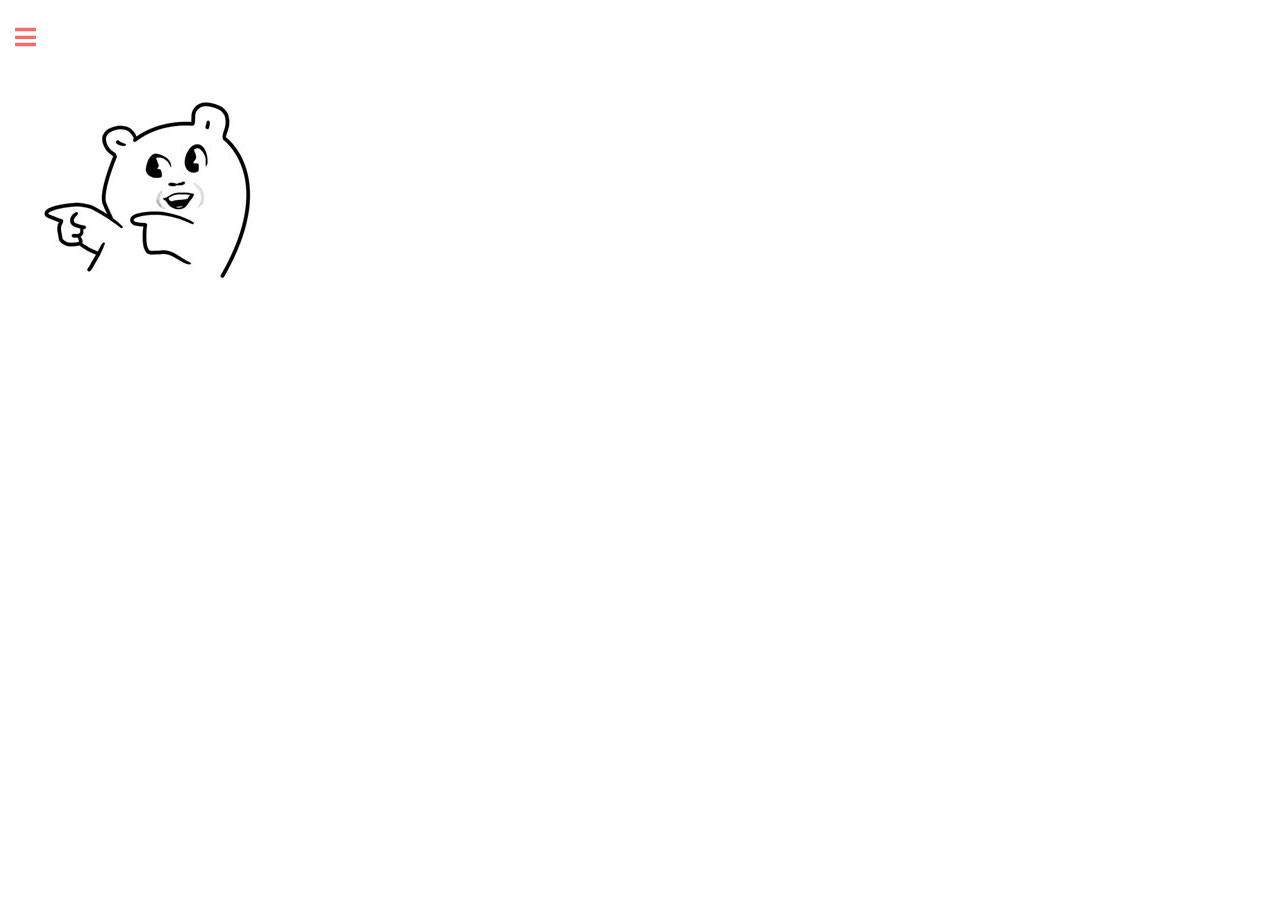
==== publications.html @ c28f03a5 "homepage and publications" ====
<!DOCTYPE HTML>
<!--
	Editorial by HTML5 UP
	html5up.net | @ajlkn
	Free for personal and commercial use under the CCA 3.0 license (html5up.net/license)
-->
<html>
	<head>
		<title>Articles</title>
		<meta charset="utf-8" />
		<meta name="viewport" content="width=device-width, initial-scale=1, user-scalable=no" />
		<link rel="stylesheet" href="./assets/assets_pb/css/main.css" />
	</head>
	<body class="is-preload">

		<!-- Wrapper -->
			<div id="wrapper">
				<!-- Sidebar -->
					<div id="sidebar">
						<div class="inner">
							<!-- Search -->
								<section id="search" class="alt">
									<form method="post" action="#">
										<input type="text" name="query" id="query" placeholder="Search" />
									</form>
								</section>

							<!-- Menu -->
								<nav id="menu">
									<header class="major">
										<h2>Articles</h2>
									</header>
									<ul>
										<li><a href="generic.html">2023 Application of LSTM</a></li>
										<li><a href="./document/review2.pdf">2022 Review on hybrid models</a></li>
										<li>
											<span class="opener">Co-author</span>
											<ul>
												<li><a href="./document/article1.pdf">2023 Identification</a></li>
												<li><a href="./document/review1.pdf">2021 Review on pollutants</a></li>
											</ul>
											<span class="opener">Amateur ideas</span>
											<ul>
												<li><a href="./document/PRNN.pdf">Reconstruct mechansim</a></li>
												<li><a href="#">Comparison with Do-why</a></li>
											</ul>
											<span class="opener">Mathematical modelling</span>
											<ul>
												<li><a href="#">2023 Huawei</a></li>
												<li><a href="./document/00048.pdf">2023 IMMC</a></li>
											</ul>
									</ul>
								</nav>

							<!-- Section -->
								<section>
									<header class="major">
										<h2>Get in touch</h2>
									</header>
									<p>Any cooperation </p>
									<ul class="contact">
										<li class="icon solid fa-envelope"><a href="#">ychu2020_st@rcees.ac.cn</a></li>
										<li class="icon solid fa-phone">+(86)18810968727</li>
										<li class="icon solid fa-home">Beijing, China</li>
									</ul>
								</section>

							<!-- Footer -->
								<footer id="footer">
									<p class="copyright">&copy; All rights reserved. Thanks to <a href="https://html5up.net">HTML5 UP</a>.</p>
								</footer>

						</div>
					</div>

			</div>
			<img src="./images/pointto.jpeg" alt="" />
            
		<!-- Scripts -->
			<script src="./assets/assets_pb/js/jquery.min.js"></script>
			<script src="./assets/assets_pb/js/browser.min.js"></script>
			<script src="./assets/assets_pb/js/breakpoints.min.js"></script>
			<script src="./assets/assets_pb/js/util.js"></script>
			<script src="./assets/assets_pb/js/main.js"></script>

	</body>
</html>
---- assets/assets_pb/css/main.css ----
@import url(fontawesome-all.min.css);
@import url("https://fonts.googleapis.com/css?family=Open+Sans:400,600,400italic,600italic|Roboto+Slab:400,700");
/*
	Editorial by HTML5 UP
	html5up.net | @ajlkn
	Free for personal and commercial use under the CCA 3.0 license (html5up.net/license)
*/
html, body, div, span, applet, object,
iframe, h1, h2, h3, h4, h5, h6, p, blockquote,
pre, a, abbr, acronym, address, big, cite,
code, del, dfn, em, img, ins, kbd, q, s, samp,
small, strike, strong, sub, sup, tt, var, b,
u, i, center, dl, dt, dd, ol, ul, li, fieldset,
form, label, legend, table, caption, tbody,
tfoot, thead, tr, th, td, article, aside,
canvas, details, embed, figure, figcaption,
footer, header, hgroup, menu, nav, output, ruby,
section, summary, time, mark, audio, video {
  margin: 0;
  padding: 0;
  border: 0;
  font-size: 100%;
  font: inherit;
  vertical-align: baseline; }

article, aside, details, figcaption, figure,
footer, header, hgroup, menu, nav, section {
  display: block; }

body {
  line-height: 1; }

ol, ul {
  list-style: none; }

blockquote, q {
  quotes: none; }
  blockquote:before, blockquote:after, q:before, q:after {
    content: '';
    content: none; }

table {
  border-collapse: collapse;
  border-spacing: 0; }

body {
  -webkit-text-size-adjust: none; }

mark {
  background-color: transparent;
  color: inherit; }

input::-moz-focus-inner {
  border: 0;
  padding: 0; }

input, select, textarea {
  -moz-appearance: none;
  -webkit-appearance: none;
  -ms-appearance: none;
  appearance: none; }

img{
  z-index: 0;
  position: absolute;
  left: 0px;
  top: 0%;

}

/* Basic */
@-ms-viewport {
  width: device-width; }

body {
  -ms-overflow-style: scrollbar; }

@media screen and (max-width: 480px) {
  html, body {
    min-width: 320px; } }

html {
  box-sizing: border-box; }

*, *:before, *:after {
  box-sizing: inherit; }

body {
  background: #ffffff; }
  body.is-preload *, body.is-preload *:before, body.is-preload *:after, body.is-resizing *, body.is-resizing *:before, body.is-resizing *:after {
    -moz-animation: none !important;
    -webkit-animation: none !important;
    -ms-animation: none !important;
    animation: none !important;
    -moz-transition: none !important;
    -webkit-transition: none !important;
    -ms-transition: none !important;
    transition: none !important; }

/* Type */
body, input, select, textarea {
  color: #7f888f;
  font-family: "Open Sans", sans-serif;
  font-size: 13pt;
  font-weight: 400;
  line-height: 1.65; }
  @media screen and (max-width: 1680px) {
    body, input, select, textarea {
      font-size: 11pt; } }
  @media screen and (max-width: 1280px) {
    body, input, select, textarea {
      font-size: 10pt; } }
  @media screen and (max-width: 360px) {
    body, input, select, textarea {
      font-size: 9pt; } }

a {
  -moz-transition: color 0.2s ease-in-out, border-bottom-color 0.2s ease-in-out;
  -webkit-transition: color 0.2s ease-in-out, border-bottom-color 0.2s ease-in-out;
  -ms-transition: color 0.2s ease-in-out, border-bottom-color 0.2s ease-in-out;
  transition: color 0.2s ease-in-out, border-bottom-color 0.2s ease-in-out;
  border-bottom: dotted 1px;
  color: black;
  text-decoration: none; }
  a:hover {
    border-bottom-color: black;
    color: #f56a6a !important; }
    a:hover strong {
      color: inherit; }

strong, b {
  color: #3d4449;
  font-weight: 600; }

em, i {
  font-style: italic; }

p {
  margin: 0 0 2em 0; }

h1, h2, h3, h4, h5, h6 {
  color: #3d4449;
  font-family: "Roboto Slab", serif;
  font-weight: 700;
  line-height: 1.5;
  margin: 0 0 1em 0; }
  h1 a, h2 a, h3 a, h4 a, h5 a, h6 a {
    color: inherit;
    text-decoration: none;
    border-bottom: 0; }

h1 {
  font-size: 4em;
  margin: 0 0 0.5em 0;
  line-height: 1.3; }

h2 {
  font-size: 1.75em; }

h3 {
  font-size: 1.25em; }

h4 {
  font-size: 1.1em; }

h5 {
  font-size: 0.9em; }

h6 {
  font-size: 0.7em; }

@media screen and (max-width: 1680px) {
  h1 {
    font-size: 3.5em; } }

@media screen and (max-width: 980px) {
  h1 {
    font-size: 3.25em; } }

@media screen and (max-width: 736px) {
  h1 {
    font-size: 2em;
    line-height: 1.4; }
  h2 {
    font-size: 1.5em; } }

sub {
  font-size: 0.8em;
  position: relative;
  top: 0.5em; }

sup {
  font-size: 0.8em;
  position: relative;
  top: -0.5em; }

blockquote {
  border-left: solid 3px rgba(210, 215, 217, 0.75);
  font-style: italic;
  margin: 0 0 2em 0;
  padding: 0.5em 0 0.5em 2em; }

code {
  background: rgba(230, 235, 237, 0.25);
  border-radius: 0.375em;
  border: solid 1px rgba(210, 215, 217, 0.75);
  font-family: "Courier New", monospace;
  font-size: 0.9em;
  margin: 0 0.25em;
  padding: 0.25em 0.65em; }

pre {
  -webkit-overflow-scrolling: touch;
  font-family: "Courier New", monospace;
  font-size: 0.9em;
  margin: 0 0 2em 0; }
  pre code {
    display: block;
    line-height: 1.75;
    padding: 1em 1.5em;
    overflow-x: auto; }

hr {
  border: 0;
  border-bottom: solid 1px rgba(210, 215, 217, 0.75);
  margin: 2em 0; }
  hr.major {
    margin: 3em 0; }

.align-left {
  text-align: left; }

.align-center {
  text-align: center; }

.align-right {
  text-align: right; }

/* Section/Article */
section.special, article.special {
  text-align: center; }

header p {
  font-family: "Roboto Slab", serif;
  font-size: 1em;
  font-weight: 400;
  letter-spacing: 0.075em;
  margin-top: -0.5em;
  text-transform: uppercase; }

header.major > :last-child {
  border-bottom: solid 3px #f56a6a;
  display: inline-block;
  margin: 0 0 2em 0;
  padding: 0 0.75em 0.5em 0; }

header.main > :last-child {
  margin: 0 0 1em 0; }

/* Form */
form {
  margin: 0 0 2em 0; }

label {
  color: #3d4449;
  display: block;
  font-size: 0.9em;
  font-weight: 600;
  margin: 0 0 1em 0; }

input[type="text"],
input[type="password"],
input[type="email"],
input[type="tel"],
input[type="search"],
input[type="url"],
select,
textarea {
  -moz-appearance: none;
  -webkit-appearance: none;
  -ms-appearance: none;
  appearance: none;
  background: #ffffff;
  border-radius: 0.375em;
  border: none;
  border: solid 1px rgba(210, 215, 217, 0.75);
  color: inherit;
  display: block;
  outline: 0;
  padding: 0 1em;
  text-decoration: none;
  width: 100%; }
  input[type="text"]:invalid,
  input[type="password"]:invalid,
  input[type="email"]:invalid,
  input[type="tel"]:invalid,
  input[type="search"]:invalid,
  input[type="url"]:invalid,
  select:invalid,
  textarea:invalid {
    box-shadow: none; }
  input[type="text"]:focus,
  input[type="password"]:focus,
  input[type="email"]:focus,
  input[type="tel"]:focus,
  input[type="search"]:focus,
  input[type="url"]:focus,
  select:focus,
  textarea:focus {
    border-color: #f56a6a;
    box-shadow: 0 0 0 1px #f56a6a; }

select {
  background-image: url("data:image/svg+xml;charset=utf8,%3Csvg xmlns='http://www.w3.org/2000/svg' width='40' height='40' preserveAspectRatio='none' viewBox='0 0 40 40'%3E%3Cpath d='M9.4,12.3l10.4,10.4l10.4-10.4c0.2-0.2,0.5-0.4,0.9-0.4c0.3,0,0.6,0.1,0.9,0.4l3.3,3.3c0.2,0.2,0.4,0.5,0.4,0.9 c0,0.4-0.1,0.6-0.4,0.9L20.7,31.9c-0.2,0.2-0.5,0.4-0.9,0.4c-0.3,0-0.6-0.1-0.9-0.4L4.3,17.3c-0.2-0.2-0.4-0.5-0.4-0.9 c0-0.4,0.1-0.6,0.4-0.9l3.3-3.3c0.2-0.2,0.5-0.4,0.9-0.4S9.1,12.1,9.4,12.3z' fill='rgba(210, 215, 217, 0.75)' /%3E%3C/svg%3E");
  background-size: 1.25em;
  background-repeat: no-repeat;
  background-position: calc(100% - 1em) center;
  height: 2.75em;
  padding-right: 2.75em;
  text-overflow: ellipsis; }
  select option {
    color: #3d4449;
    background: #ffffff; }
  select:focus::-ms-value {
    background-color: transparent; }
  select::-ms-expand {
    display: none; }

input[type="text"],
input[type="password"],
input[type="email"],
input[type="tel"],
input[type="search"],
input[type="url"],
select {
  height: 2.75em; }

textarea {
  padding: 0.75em 1em; }

input[type="checkbox"],
input[type="radio"] {
  -moz-appearance: none;
  -webkit-appearance: none;
  -ms-appearance: none;
  appearance: none;
  display: block;
  float: left;
  margin-right: -2em;
  opacity: 0;
  width: 1em;
  z-index: -1; }
  input[type="checkbox"] + label,
  input[type="radio"] + label {
    text-decoration: none;
    color: #7f888f;
    cursor: pointer;
    display: inline-block;
    font-size: 1em;
    font-weight: 400;
    padding-left: 2.4em;
    padding-right: 0.75em;
    position: relative; }
    input[type="checkbox"] + label:before,
    input[type="radio"] + label:before {
      -moz-osx-font-smoothing: grayscale;
      -webkit-font-smoothing: antialiased;
      display: inline-block;
      font-style: normal;
      font-variant: normal;
      text-rendering: auto;
      line-height: 1;
      text-transform: none !important;
      font-family: 'Font Awesome 5 Free';
      font-weight: 900; }
    input[type="checkbox"] + label:before,
    input[type="radio"] + label:before {
      background: #ffffff;
      border-radius: 0.375em;
      border: solid 1px rgba(210, 215, 217, 0.75);
      content: '';
      display: inline-block;
      font-size: 0.8em;
      height: 2.0625em;
      left: 0;
      line-height: 2.0625em;
      position: absolute;
      text-align: center;
      top: 0;
      width: 2.0625em; }
  input[type="checkbox"]:checked + label:before,
  input[type="radio"]:checked + label:before {
    background: #3d4449;
    border-color: #3d4449;
    color: #ffffff;
    content: '\f00c'; }
  input[type="checkbox"]:focus + label:before,
  input[type="radio"]:focus + label:before {
    border-color: #f56a6a;
    box-shadow: 0 0 0 1px #f56a6a; }

input[type="checkbox"] + label:before {
  border-radius: 0.375em; }

input[type="radio"] + label:before {
  border-radius: 100%; }

::-webkit-input-placeholder {
  color: #9fa3a6 !important;
  opacity: 1.0; }

:-moz-placeholder {
  color: #9fa3a6 !important;
  opacity: 1.0; }

::-moz-placeholder {
  color: #9fa3a6 !important;
  opacity: 1.0; }

:-ms-input-placeholder {
  color: #9fa3a6 !important;
  opacity: 1.0; }


/* Icon */
.icon {
  text-decoration: none;
  border-bottom: none;
  position: relative; }
  .icon:before {
    -moz-osx-font-smoothing: grayscale;
    -webkit-font-smoothing: antialiased;
    display: inline-block;
    font-style: normal;
    font-variant: normal;
    text-rendering: auto;
    line-height: 1;
    text-transform: none !important;
    font-family: 'Font Awesome 5 Free';
    font-weight: 400; }
  .icon > .label {
    display: none; }
  .icon:before {
    line-height: inherit; }
  .icon.solid:before {
    font-weight: 900; }
  .icon.brands:before {
    font-family: 'Font Awesome 5 Brands'; }

/* Contact */
ul.contact {
  list-style: none;
  padding: 0; }
  ul.contact li {
    text-decoration: none;
    border-top: solid 1px rgba(210, 215, 217, 0.75);
    margin: 1.5em 0 0 0;
    padding: 1.5em 0 0 3em;
    position: relative; }
    ul.contact li:before {
      -moz-osx-font-smoothing: grayscale;
      -webkit-font-smoothing: antialiased;
      display: inline-block;
      font-style: normal;
      font-variant: normal;
      text-rendering: auto;
      line-height: 1;
      text-transform: none !important;
      font-family: 'Font Awesome 5 Free';
      font-weight: 400; }
    ul.contact li:before {
      color: #f56a6a;
      display: inline-block;
      font-size: 1.5em;
      height: 1.125em;
      left: 0;
      line-height: 1.125em;
      position: absolute;
      text-align: center;
      top: 1em;
      width: 1.5em; }
    ul.contact li:first-child {
      border-top: 0;
      margin-top: 0;
      padding-top: 0; }
      ul.contact li:first-child:before {
        top: 0; }
    ul.contact li a {
      color: inherit; }

/* Wrapper */
#wrapper {
  display: -moz-flex;
  display: -webkit-flex;
  display: -ms-flex;
  display: flex;
  -moz-flex-direction: row-reverse;
  -webkit-flex-direction: row-reverse;
  -ms-flex-direction: row-reverse;
  flex-direction: row-reverse;
  min-height: 100vh; }

/* Main */
#main {
  -moz-flex-grow: 1;
  -webkit-flex-grow: 1;
  -ms-flex-grow: 1;
  flex-grow: 1;
  -moz-flex-shrink: 1;
  -webkit-flex-shrink: 1;
  -ms-flex-shrink: 1;
  flex-shrink: 1;
  width: 100%; }
  #main > .inner {
    padding: 0 6em 0.1em 6em ;
    margin: 0 auto;
    max-width: 110em; }
    #main > .inner > section {
      padding: 6em 0 4em 0 ;
      border-top: solid 2px rgba(210, 215, 217, 0.75); }
      #main > .inner > section:first-of-type {
        border-top: 0 !important; }
  @media screen and (max-width: 1680px) {
    #main > .inner {
      padding: 0 5em 0.1em 5em ; }
      #main > .inner > section {
        padding: 5em 0 3em 0 ; } }
  @media screen and (max-width: 1280px) {
    #main > .inner {
      padding: 0 4em 0.1em 4em ; }
      #main > .inner > section {
        padding: 4em 0 2em 0 ; } }
  @media screen and (max-width: 736px) {
    #main > .inner {
      padding: 0 2em 0.1em 2em ; }
      #main > .inner > section {
        padding: 3em 0 1em 0 ; } }

/* Sidebar */
#search form {
  text-decoration: none;
  position: relative; }
  #search form:before {
    -moz-osx-font-smoothing: grayscale;
    -webkit-font-smoothing: antialiased;
    display: inline-block;
    font-style: normal;
    font-variant: normal;
    text-rendering: auto;
    line-height: 1;
    text-transform: none !important;
    font-family: 'Font Awesome 5 Free';
    font-weight: 900; }
  #search form:before {
    -moz-transform: scaleX(-1);
    -webkit-transform: scaleX(-1);
    -ms-transform: scaleX(-1);
    transform: scaleX(-1);
    color: #7f888f;
    content: '\f002';
    cursor: default;
    display: block;
    font-size: 1.5em;
    height: 2em;
    line-height: 2em;
    opacity: 0.325;
    position: absolute;
    right: 0;
    text-align: center;
    top: 0;
    width: 2em; }
  #search form input[type="text"] {
    padding-right: 2.75em; }

#sidebar {
  -moz-flex-grow: 0;
  -webkit-flex-grow: 0;
  -ms-flex-grow: 0;
  flex-grow: 0;
  -moz-flex-shrink: 0;
  -webkit-flex-shrink: 0;
  -ms-flex-shrink: 0;
  flex-shrink: 0;
  -moz-transition: margin-left 0.5s ease, box-shadow 0.5s ease;
  -webkit-transition: margin-left 0.5s ease, box-shadow 0.5s ease;
  -ms-transition: margin-left 0.5s ease, box-shadow 0.5s ease;
  transition: margin-left 0.5s ease, box-shadow 0.5s ease;
  background-color: #f5f6f7;
  font-size: 0.9em;
  position: relative;
  width: 26em; }
  #sidebar h2 {
    font-size: 1.38889em; }
  #sidebar > .inner {
    padding: 2.22222em 2.22222em 2.44444em 2.22222em ;
    position: relative;
    width: 26em; }
    #sidebar > .inner > * {
      border-bottom: solid 2px rgba(210, 215, 217, 0.75);
      margin: 0 0 3.5em 0;
      padding: 0 0 3.5em 0; }
      #sidebar > .inner > * > :last-child {
        margin-bottom: 0; }
      #sidebar > .inner > *:last-child {
        border-bottom: 0;
        margin-bottom: 0;
        padding-bottom: 0; }
    #sidebar > .inner > .alt {
      background-color: #eff1f2;
      border-bottom: 0;
      margin: -2.22222em 0 4.44444em -2.22222em;
      padding: 2.22222em;
      width: calc(100% + 4.44444em); }
  #sidebar .toggle {
    text-decoration: none;
    -moz-transition: left 0.5s ease;
    -webkit-transition: left 0.5s ease;
    -ms-transition: left 0.5s ease;
    transition: left 0.5s ease;
    -webkit-tap-highlight-color: rgba(255, 255, 255, 0);
    border: 0;
    display: block;
    height: 7.5em;
    left: 26em;
    line-height: 7.5em;
    outline: 0;
    overflow: hidden;
    position: absolute;
    text-align: center;
    text-indent: -15em;
    white-space: nowrap;
    top: 0;
    width: 6em;
    z-index: 10000; }
    #sidebar .toggle:before {
      -moz-osx-font-smoothing: grayscale;
      -webkit-font-smoothing: antialiased;
      display: inline-block;
      font-style: normal;
      font-variant: normal;
      text-rendering: auto;
      line-height: 1;
      text-transform: none !important;
      font-family: 'Font Awesome 5 Free';
      font-weight: 900; }
    #sidebar .toggle:before {
      content: '\f0c9';
      font-size: 2rem;
      height: inherit;
      left: 0;
      line-height: inherit;
      position: absolute;
      text-indent: 0;
      top: 0;
      width: inherit; }
  #sidebar.inactive {
    margin-left: -26em; }
  @media screen and (max-width: 1680px) {
    #sidebar {
      width: 24em; }
      #sidebar > .inner {
        padding: 1.66667em 1.66667em 1.33333em 1.66667em ;
        width: 24em; }
        #sidebar > .inner > .alt {
          margin: -1.66667em 0 3.33333em -1.66667em;
          padding: 1.66667em;
          width: calc(100% + 3.33333em); }
      #sidebar .toggle {
        height: 6.25em;
        left: 24em;
        line-height: 6.25em;
        text-indent: 5em;
        width: 5em; }
        #sidebar .toggle:before {
          font-size: 1.5rem; }
      #sidebar.inactive {
        margin-left: -24em; } }
  @media screen and (max-width: 1280px) {
    #sidebar {
      box-shadow: 0 0 5em 0 rgba(0, 0, 0, 0.175);
      height: 100%;
      left: 0;
      position: fixed;
      top: 0;
      z-index: 10000; }
      #sidebar.inactive {
        box-shadow: none; }
      #sidebar > .inner {
        -webkit-overflow-scrolling: touch;
        height: 100%;
        left: 0;
        overflow-x: hidden;
        overflow-y: auto;
        position: absolute;
        top: 0; }
        #sidebar > .inner:after {
          content: '';
          display: block;
          height: 4em;
          width: 100%; }
      #sidebar .toggle {
        text-indent: 6em;
        width: 6em; }
        #sidebar .toggle:before {
          font-size: 1.5rem;
          margin-left: -0.4375em; }
      body.is-preload #sidebar {
        display: none; } }
  @media screen and (max-width: 736px) {
    #sidebar .toggle {
      text-indent: 7.25em;
      width: 7.25em; }
      #sidebar .toggle:before {
        color: #7f888f;
        margin-left: -0.0625em;
        margin-top: -0.25em;
        font-size: 1.1rem;
        z-index: 1; }
      #sidebar .toggle:after {
        background: rgba(222, 225, 226, 0.75);
        border-radius: 0.375em;
        content: '';
        height: 3.5em;
        left: 1em;
        position: absolute;
        top: 1em;
        width: 5em; } }

/* Footer */
#footer .copyright {
  color: #9fa3a6;
  font-size: 0.9em; }
  #footer .copyright a {
    color: inherit; }

/* Menu */
#menu ul {
  -moz-user-select: none;
  -webkit-user-select: none;
  -ms-user-select: none;
  user-select: none;
  color: #3d4449;
  font-family: "Roboto Slab", serif;
  font-weight: 400;
  letter-spacing: 0.075em;
  list-style: none;
  margin-bottom: 0;
  padding: 0;
  text-transform: uppercase; }
  #menu ul a, #menu ul span {
    border-bottom: 0;
    color: inherit;
    cursor: pointer;
    display: block;
    font-size: 0.9em;
    padding: 0.625em 0; }
    #menu ul a:hover, #menu ul span:hover {
      color: #f56a6a; }
    #menu ul a.opener, #menu ul span.opener {
      -moz-transition: color 0.2s ease-in-out;
      -webkit-transition: color 0.2s ease-in-out;
      -ms-transition: color 0.2s ease-in-out;
      transition: color 0.2s ease-in-out;
      text-decoration: none;
      -webkit-tap-highlight-color: rgba(255, 255, 255, 0);
      position: relative; }
      #menu ul a.opener:before, #menu ul span.opener:before {
        -moz-osx-font-smoothing: grayscale;
        -webkit-font-smoothing: antialiased;
        display: inline-block;
        font-style: normal;
        font-variant: normal;
        text-rendering: auto;
        line-height: 1;
        text-transform: none !important;
        font-family: 'Font Awesome 5 Free';
        font-weight: 900; }
      #menu ul a.opener:before, #menu ul span.opener:before {
        -moz-transition: color 0.2s ease-in-out, -moz-transform 0.2s ease-in-out;
        -webkit-transition: color 0.2s ease-in-out, -webkit-transform 0.2s ease-in-out;
        -ms-transition: color 0.2s ease-in-out, -ms-transform 0.2s ease-in-out;
        transition: color 0.2s ease-in-out, transform 0.2s ease-in-out;
        color: #9fa3a6;
        content: '\f078';
        position: absolute;
        right: 0; }
      #menu ul a.opener:hover:before, #menu ul span.opener:hover:before {
        color: #f56a6a; }
      #menu ul a.opener.active + ul, #menu ul span.opener.active + ul {
        display: block; }
      #menu ul a.opener.active:before, #menu ul span.opener.active:before {
        -moz-transform: rotate(-180deg);
        -webkit-transform: rotate(-180deg);
        -ms-transform: rotate(-180deg);
        transform: rotate(-180deg); }

#menu > ul > li {
  border-top: solid 1px rgba(210, 215, 217, 0.75);
  margin: 0.5em 0 0 0;
  padding: 0.5em 0 0 0; }
  #menu > ul > li > ul {
    color: #9fa3a6;
    display: none;
    margin: 0.5em 0 1.5em 0;
    padding-left: 1em; }
    #menu > ul > li > ul a, #menu > ul > li > ul span {
      font-size: 0.8em; }
    #menu > ul > li > ul > li {
      margin: 0.125em 0 0 0;
      padding: 0.125em 0 0 0; }
  #menu > ul > li:first-child {
    border-top: 0;
    margin-top: 0;
    padding-top: 0; }
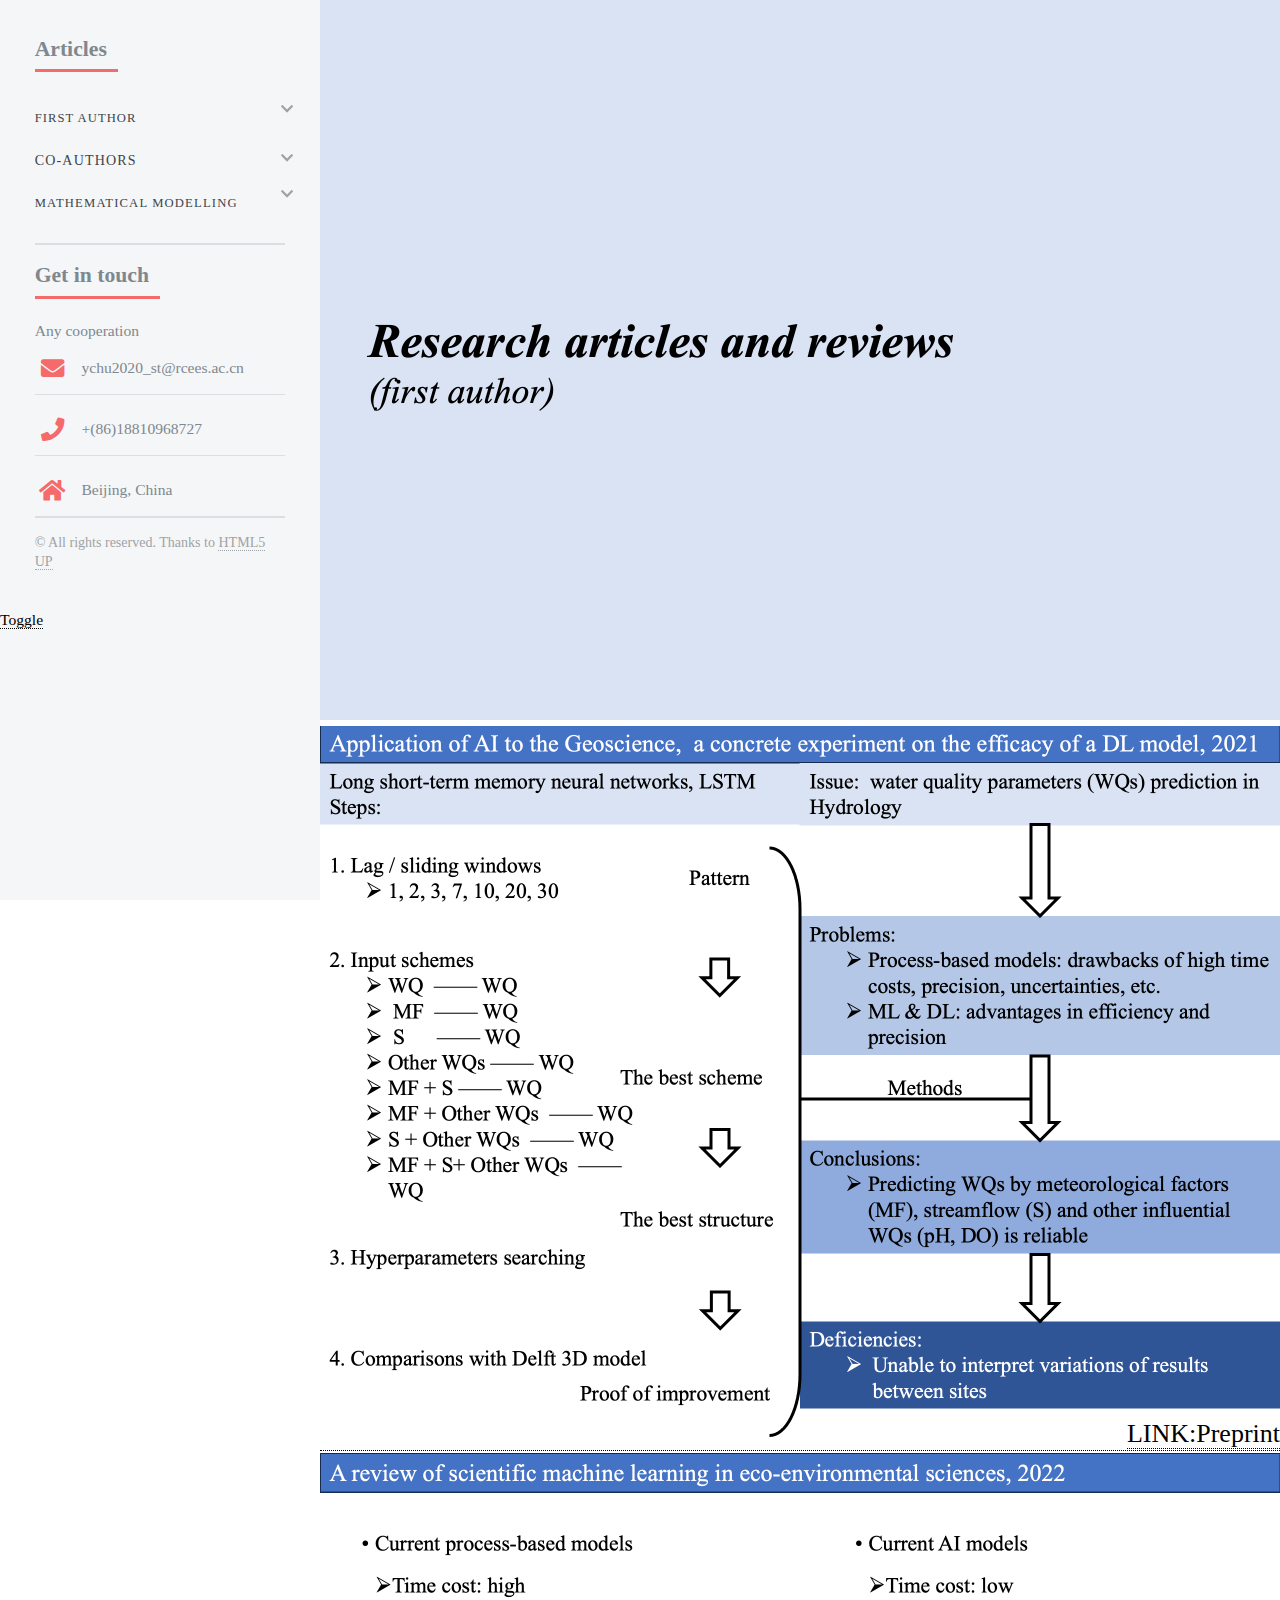
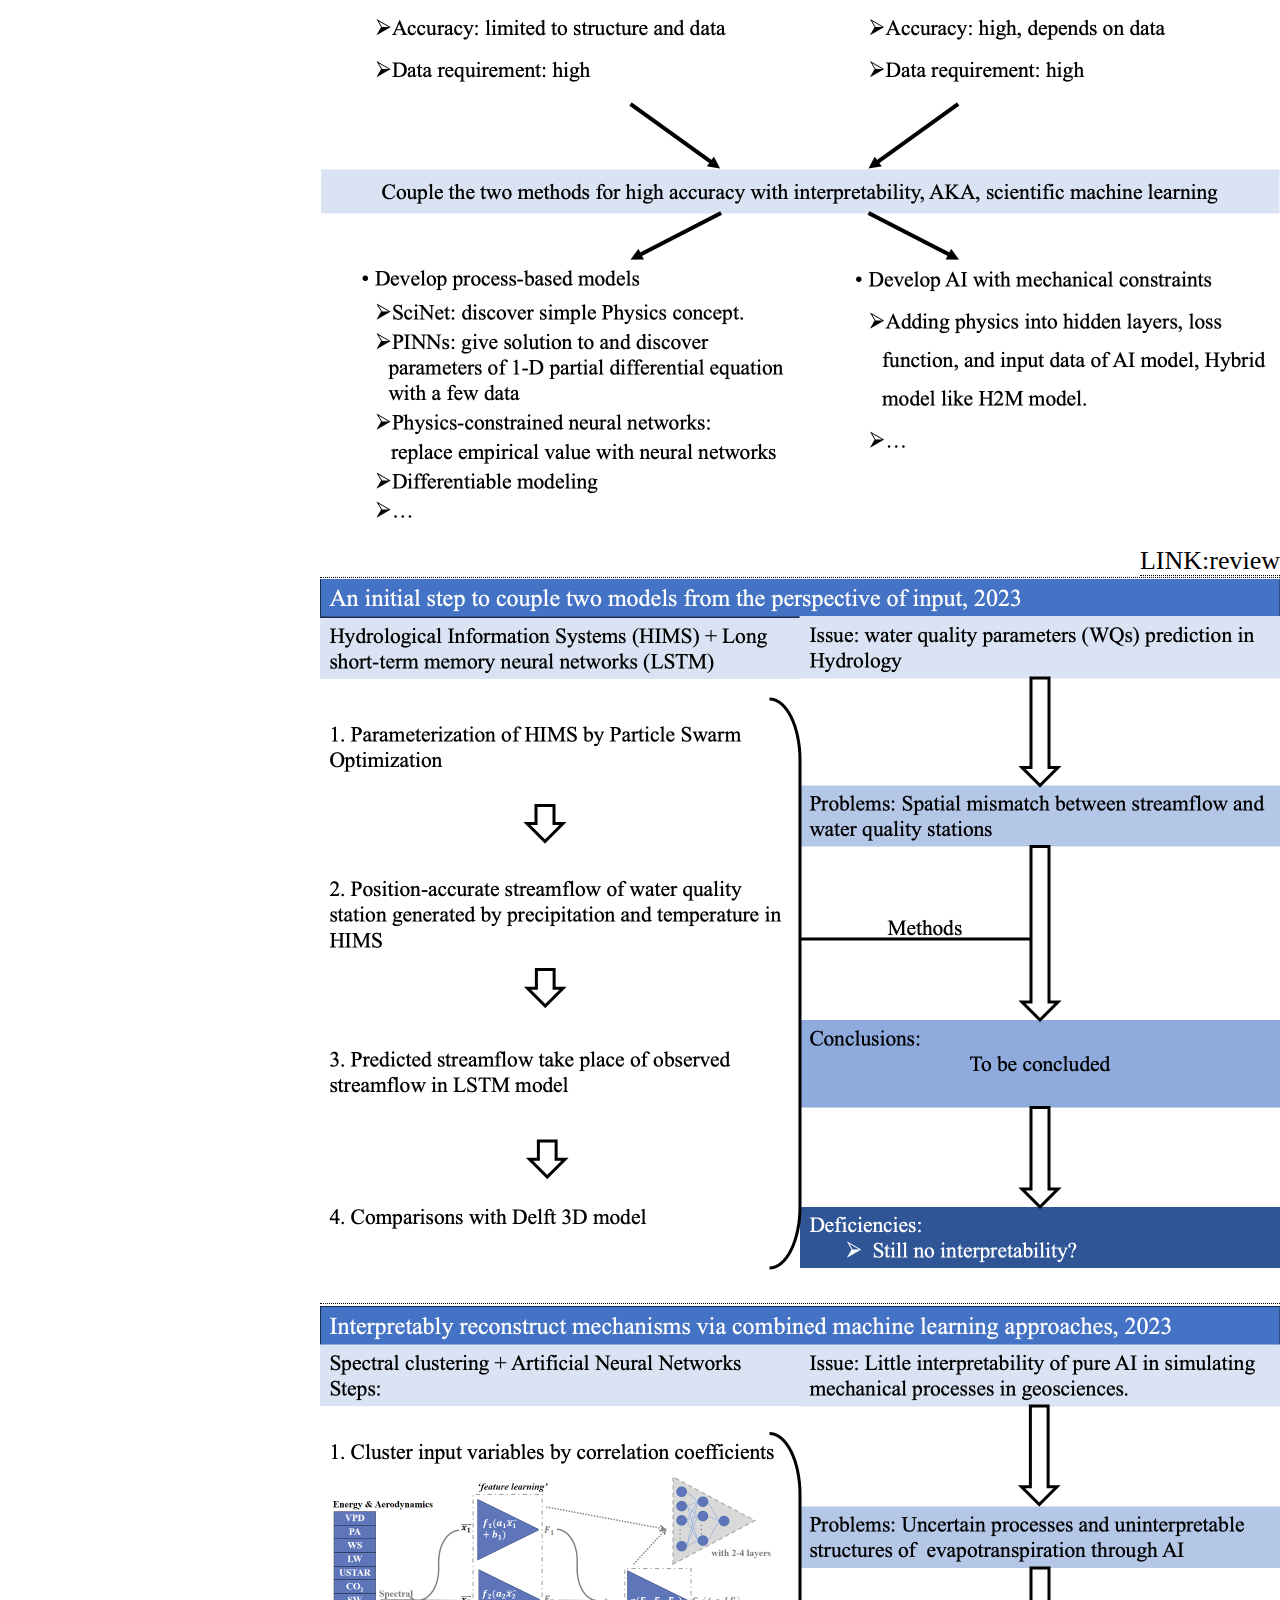
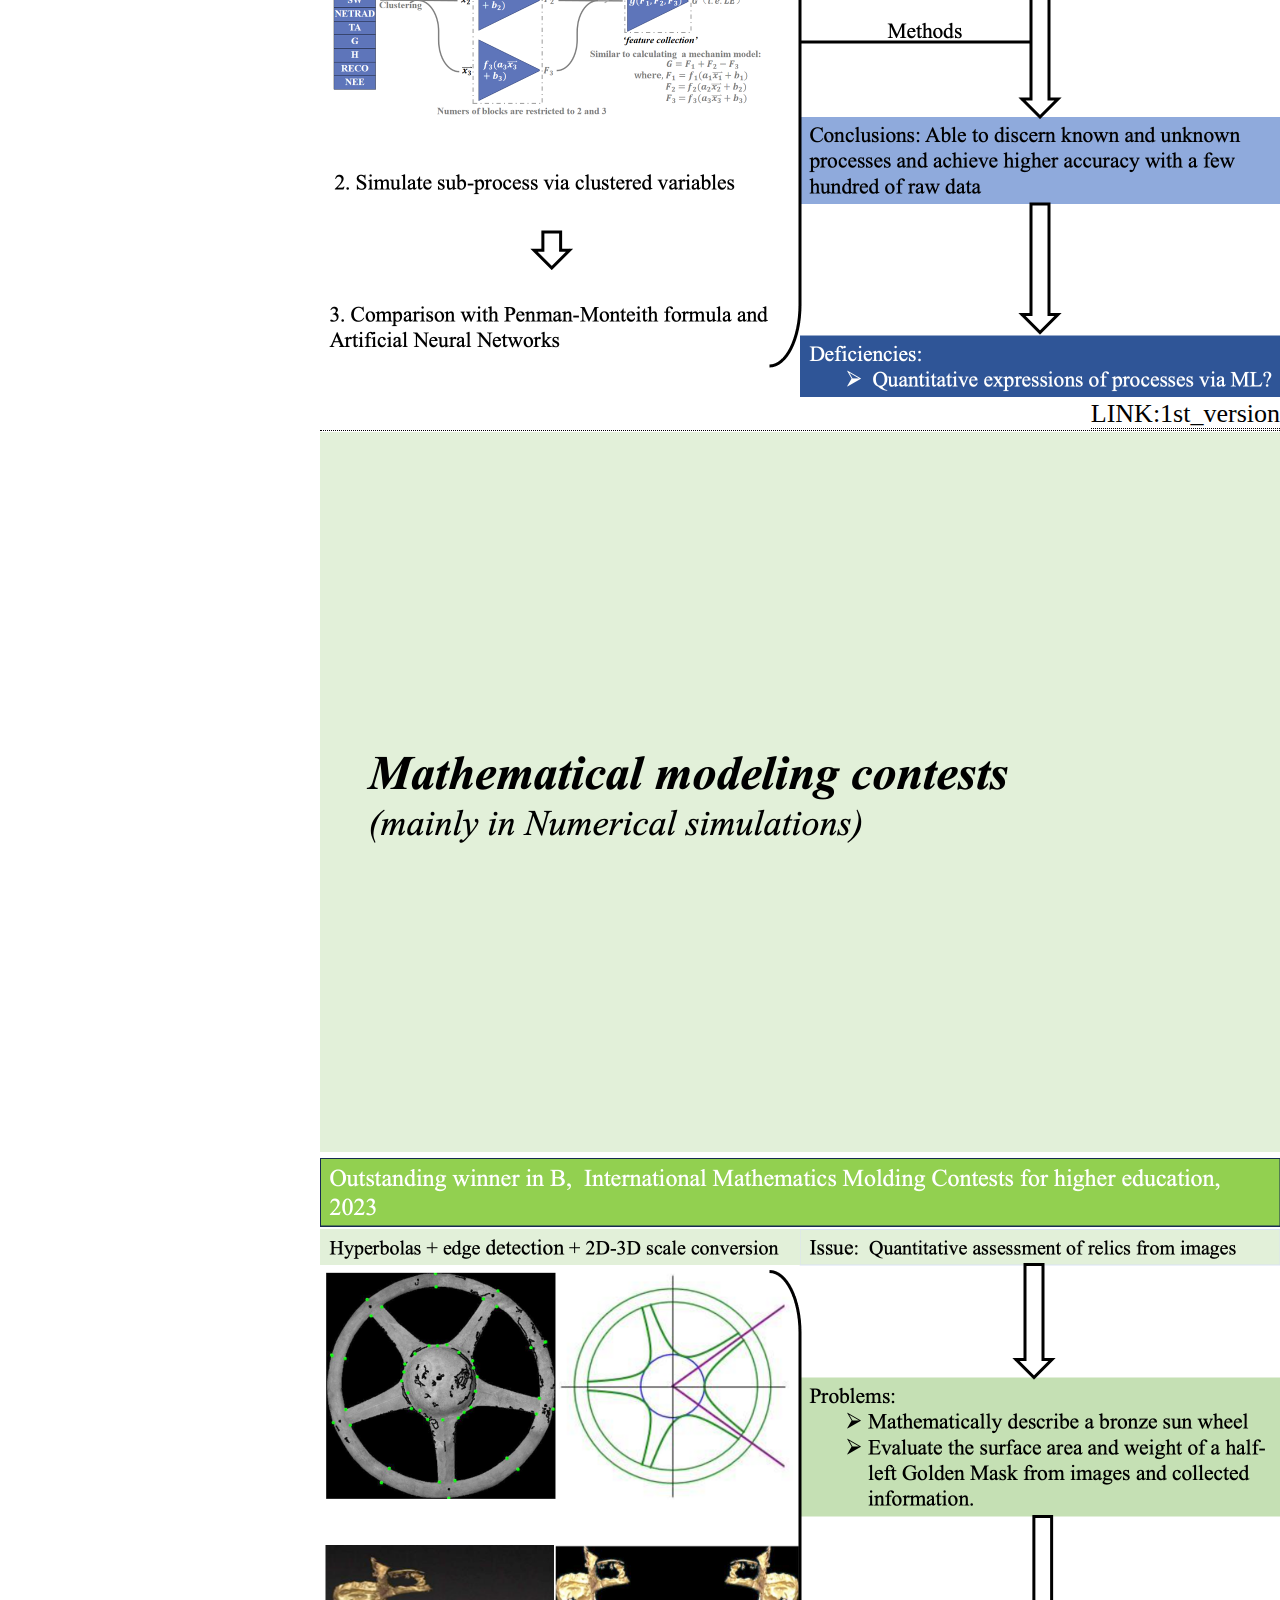
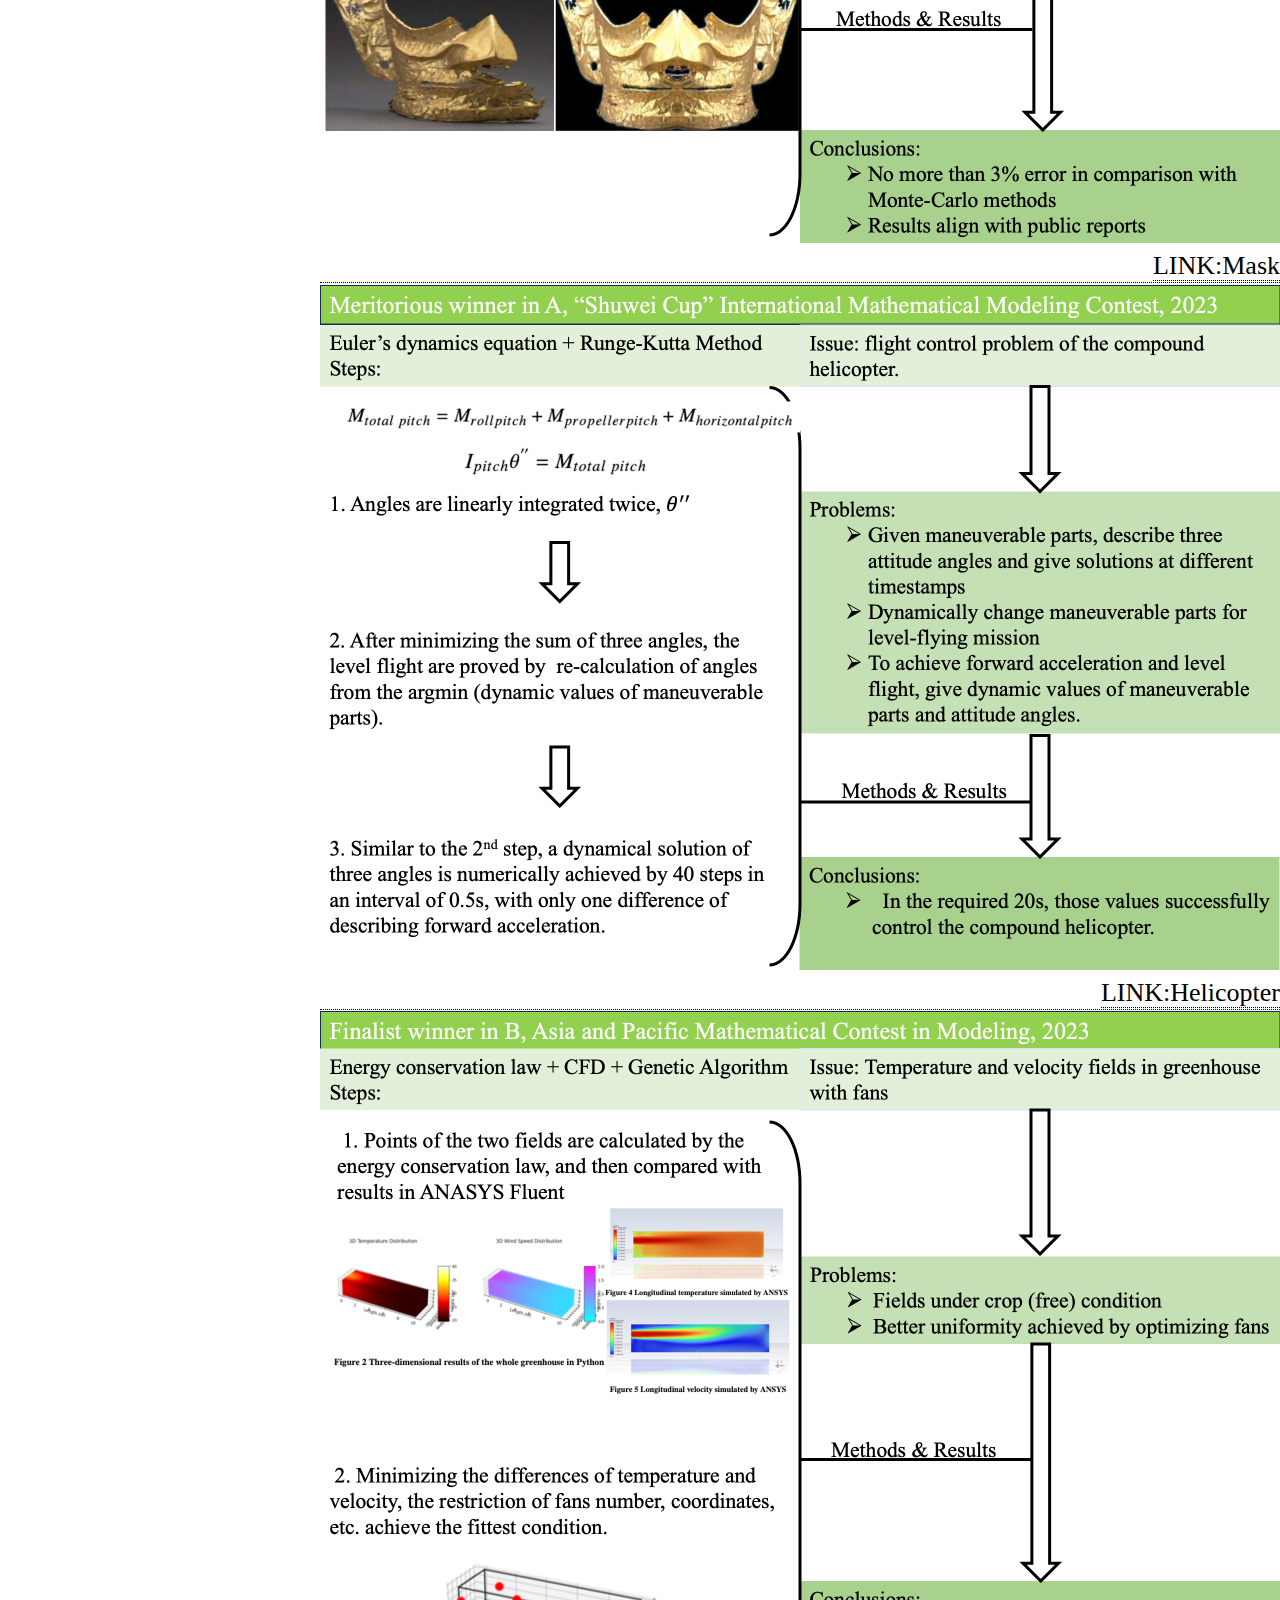
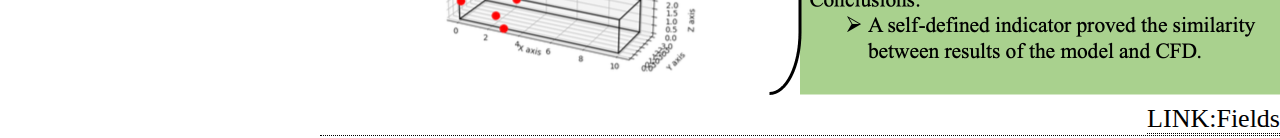
==== commit f9fdeb99: "update the publication page and CV" ====
--- a/publications.html
+++ b/publications.html
@@ -1,9 +1,4 @@
 <!DOCTYPE HTML>
-<!--
-	Editorial by HTML5 UP
-	html5up.net | @ajlkn
-	Free for personal and commercial use under the CCA 3.0 license (html5up.net/license)
--->
 <html>
 	<head>
 		<title>Articles</title>
@@ -12,70 +7,109 @@
 		<link rel="stylesheet" href="./assets/assets_pb/css/main.css" />
 	</head>
 	<body class="is-preload">
+		<!-- Sidebar -->
+			<div id="sidebar">
+				<div class="inner">
+					<!-- Menu -->
+						<nav id="menu">
+							<header class="major">
+								<h2>Articles</h2>
+							</header>
+							<ul>
+								<li>
+									<span class="opener">
+										<ul><a href="#Article">First author</a></ul>
+									</span>
+									<ul>
+										<li><a href="#LSTM">2023 Application of LSTM</a></li>
+										<li><a href="#Review2">2022 Review on hybrid models</a></li>
+										<li><a href="#HIMS">Initial hybrid modelling</a></li>
+										<li><a href="#pre_prnn">Reconstruct mechansim</a></li>	
+									</ul>
+									<span class="opener">Co-authors</span>
+									<ul>
+										<li><a href="./document/article1.pdf">2023 Identification</a></li>
+										<li><a href="./document/review1.pdf">2021 Review on pollutants</a></li>
+									</ul>
+									<span class="opener"><a href="#MM">Mathematical modelling</a></span>
+									<ul>
+										<li><a href="#Relics">2023 IMMCHE_Gold mask</a></li>
+										<li><a href="#Helicopter">2023 Shuwei_Helicopter</a></li>
+										<li><a href="#Field">2023 APMCM_Fields</a></li>	
+									</ul>
+								</li>
+							</ul>
+						</nav>
 
-		<!-- Wrapper -->
-			<div id="wrapper">
-				<!-- Sidebar -->
-					<div id="sidebar">
-						<div class="inner">
-							<!-- Search -->
-								<section id="search" class="alt">
-									<form method="post" action="#">
-										<input type="text" name="query" id="query" placeholder="Search" />
-									</form>
-								</section>
+					<!-- Section -->
+						<section>
+							<header class="major">
+								<h2>Get in touch</h2>
+							</header>
+							<p>Any cooperation </p>
+							<ul class="contact">
+								<li class="icon solid fa-envelope">ychu2020_st@rcees.ac.cn</li>
+								<li class="icon solid fa-phone">+(86)18810968727</li>
+								<li class="icon solid fa-home">Beijing, China</li>
+							</ul>
+						</section>
 
-							<!-- Menu -->
-								<nav id="menu">
-									<header class="major">
-										<h2>Articles</h2>
-									</header>
-									<ul>
-										<li><a href="generic.html">2023 Application of LSTM</a></li>
-										<li><a href="./document/review2.pdf">2022 Review on hybrid models</a></li>
-										<li>
-											<span class="opener">Co-author</span>
-											<ul>
-												<li><a href="./document/article1.pdf">2023 Identification</a></li>
-												<li><a href="./document/review1.pdf">2021 Review on pollutants</a></li>
-											</ul>
-											<span class="opener">Amateur ideas</span>
-											<ul>
-												<li><a href="./document/PRNN.pdf">Reconstruct mechansim</a></li>
-												<li><a href="#">Comparison with Do-why</a></li>
-											</ul>
-											<span class="opener">Mathematical modelling</span>
-											<ul>
-												<li><a href="#">2023 Huawei</a></li>
-												<li><a href="./document/00048.pdf">2023 IMMC</a></li>
-											</ul>
-									</ul>
-								</nav>
-
-							<!-- Section -->
-								<section>
-									<header class="major">
-										<h2>Get in touch</h2>
-									</header>
-									<p>Any cooperation </p>
-									<ul class="contact">
-										<li class="icon solid fa-envelope"><a href="#">ychu2020_st@rcees.ac.cn</a></li>
-										<li class="icon solid fa-phone">+(86)18810968727</li>
-										<li class="icon solid fa-home">Beijing, China</li>
-									</ul>
-								</section>
-
-							<!-- Footer -->
-								<footer id="footer">
-									<p class="copyright">&copy; All rights reserved. Thanks to <a href="https://html5up.net">HTML5 UP</a>.</p>
-								</footer>
-
-						</div>
-					</div>
-
+					<!-- Footer -->
+						<footer id="footer">
+							<p class="copyright">&copy; All rights reserved. Thanks to <a href="https://html5up.net">HTML5 UP</a></p>
+						</footer>
+				</div>
 			</div>
-			<img src="./images/pointto.jpeg" alt="" />
-            
+        <!-- Section1 --> 
+			<div class="Pub_intro0" style="border: none;">
+				<img style="max-width:100%;object-fit: fill;" src="./images/Article.png" alt="">
+			</div>
+			<div class="Pub_intro1" style="border: none;">
+				<a name="LSTM">
+					<img style="max-width:100%;height:auto;object-fit: fill;" src="./images/LSTM_Intro.png" alt="">
+				</a>
+				<span style="position: absolute; top: 95%; right: 0%;font-size: 1.5em;"><a href="./document/LSTM_2023_JH.pdf" style="outline: none;">LINK:Preprint</a></span>
+			</div>
+			<div class="Pub_intro1" style="border: none;">
+				<a name="Review2">
+					<img style="max-width:100%;height:auto;object-fit: fill;" src="./images/review2.png" alt="">
+				</a>
+				<span style="position: absolute; top: 95%; right: 0%;font-size: 1.5em;"><a href="./document/review2.pdf" style="outline: none;">LINK:review</a></span>
+			</div>
+			<div class="Pub_intro1">
+				<a name="HIMS">
+					<img style="max-width:100%;height:auto;object-fit: fill;" src="./images/HIMS.png" alt="">
+					<!--<p><a href="./document/review2.pdf">LINK:review</a></p>-->
+				</a>
+			</div>
+			<div class="Pub_intro1">
+				<a name="pre_prnn">
+					<img style="max-width:100%;height:auto;object-fit: fill;" src="./images/inter.png" alt="">
+				</a>
+				<span style="position: absolute; top: 95%; right: 0%; font-size: 1.5em;"><a href="./document/PRNN.pdf" style="outline: none;">LINK:1st_version</a></span>
+			</div>
+		<!-- Section2 -->
+		<div class="Pub_intro0" style="border: none;">
+			<img style="max-width:100%;object-fit: fill;" src="./images/MM.png" alt="">
+		</div>
+		<div class="Pub_intro1" style="border: none;">
+			<a name="Relics">
+				<img style="max-width:100%;height:auto;object-fit: fill;" src="./images/Mask.png" alt="">
+			</a>
+			<span style="position: absolute; top: 95%; right: 0%;font-size: 1.5em;"><a href="./document/00048.pdf" style="outline: none;">LINK:Mask</a></span>
+		</div>
+		<div class="Pub_intro1" style="border: none;">
+			<a name="Helicopter">
+				<img style="max-width:100%;height:auto;object-fit: fill;" src="./images/Helicopter.png" alt="">
+			</a>
+			<span style="position: absolute; top: 95%; right: 0%;font-size: 1.5em;"><a href="./document/Helicopter.pdf" style="outline: none;">LINK:Helicopter</a></span>
+		</div>
+		<div class="Pub_intro1" style="border: none;">
+			<a name="Field">
+				<img style="max-width:100%;height:auto;object-fit: fill;" src="./images/Fields.png" alt="">
+			</a>
+			<span style="position: absolute; top: 95%; right: 0%;font-size: 1.5em;"><a href="./document/Temperature and velocity field.pdf" style="outline: none;">LINK:Fields</a></span>
+		</div>
 		<!-- Scripts -->
 			<script src="./assets/assets_pb/js/jquery.min.js"></script>
 			<script src="./assets/assets_pb/js/browser.min.js"></script>
--- a/assets/assets_pb/css/main.css
+++ b/assets/assets_pb/css/main.css
@@ -1,21 +1,8 @@
 @import url(fontawesome-all.min.css);
 @import url("https://fonts.googleapis.com/css?family=Open+Sans:400,600,400italic,600italic|Roboto+Slab:400,700");
-/*
-	Editorial by HTML5 UP
-	html5up.net | @ajlkn
-	Free for personal and commercial use under the CCA 3.0 license (html5up.net/license)
-*/
-html, body, div, span, applet, object,
-iframe, h1, h2, h3, h4, h5, h6, p, blockquote,
-pre, a, abbr, acronym, address, big, cite,
-code, del, dfn, em, img, ins, kbd, q, s, samp,
-small, strike, strong, sub, sup, tt, var, b,
-u, i, center, dl, dt, dd, ol, ul, li, fieldset,
-form, label, legend, table, caption, tbody,
-tfoot, thead, tr, th, td, article, aside,
-canvas, details, embed, figure, figcaption,
-footer, header, hgroup, menu, nav, output, ruby,
-section, summary, time, mark, audio, video {
+
+html, body, div, span, a, em, img, 
+footer, header, menu, nav, output{
   margin: 0;
   padding: 0;
   border: 0;
@@ -23,50 +10,12 @@
   font: inherit;
   vertical-align: baseline; }
 
-article, aside, details, figcaption, figure,
-footer, header, hgroup, menu, nav, section {
-  display: block; }
-
-body {
-  line-height: 1; }
+*{
+    margin: 0;
+    padding:  0;}
 
 ol, ul {
   list-style: none; }
-
-blockquote, q {
-  quotes: none; }
-  blockquote:before, blockquote:after, q:before, q:after {
-    content: '';
-    content: none; }
-
-table {
-  border-collapse: collapse;
-  border-spacing: 0; }
-
-body {
-  -webkit-text-size-adjust: none; }
-
-mark {
-  background-color: transparent;
-  color: inherit; }
-
-input::-moz-focus-inner {
-  border: 0;
-  padding: 0; }
-
-input, select, textarea {
-  -moz-appearance: none;
-  -webkit-appearance: none;
-  -ms-appearance: none;
-  appearance: none; }
-
-img{
-  z-index: 0;
-  position: absolute;
-  left: 0px;
-  top: 0%;
-
-}
 
 /* Basic */
 @-ms-viewport {
@@ -86,7 +35,9 @@
   box-sizing: inherit; }
 
 body {
-  background: #ffffff; }
+  background: #ffffff; 
+  -webkit-text-size-adjust: none; 
+  line-height: 1;}
   body.is-preload *, body.is-preload *:before, body.is-preload *:after, body.is-resizing *, body.is-resizing *:before, body.is-resizing *:after {
     -moz-animation: none !important;
     -webkit-animation: none !important;
@@ -98,21 +49,21 @@
     transition: none !important; }
 
 /* Type */
-body, input, select, textarea {
+body{
   color: #7f888f;
-  font-family: "Open Sans", sans-serif;
+  font-family: "Times New Roman", sans-serif;
   font-size: 13pt;
   font-weight: 400;
-  line-height: 1.65; }
+  line-height: 1.35; }
   @media screen and (max-width: 1680px) {
     body, input, select, textarea {
-      font-size: 11pt; } }
+      font-size: 14pt; } }
   @media screen and (max-width: 1280px) {
     body, input, select, textarea {
-      font-size: 10pt; } }
+      font-size: 13pt; } }
   @media screen and (max-width: 360px) {
     body, input, select, textarea {
-      font-size: 9pt; } }
+      font-size: 12pt; } }
 
 a {
   -moz-transition: color 0.2s ease-in-out, border-bottom-color 0.2s ease-in-out;
@@ -127,7 +78,7 @@
     color: #f56a6a !important; }
     a:hover strong {
       color: inherit; }
-
+a, a:active, a:focus{outline: none;}
 strong, b {
   color: #3d4449;
   font-weight: 600; }
@@ -136,290 +87,17 @@
   font-style: italic; }
 
 p {
-  margin: 0 0 2em 0; }
-
-h1, h2, h3, h4, h5, h6 {
-  color: #3d4449;
-  font-family: "Roboto Slab", serif;
-  font-weight: 700;
-  line-height: 1.5;
   margin: 0 0 1em 0; }
-  h1 a, h2 a, h3 a, h4 a, h5 a, h6 a {
-    color: inherit;
-    text-decoration: none;
-    border-bottom: 0; }
-
-h1 {
-  font-size: 4em;
-  margin: 0 0 0.5em 0;
-  line-height: 1.3; }
-
-h2 {
-  font-size: 1.75em; }
-
-h3 {
-  font-size: 1.25em; }
-
-h4 {
-  font-size: 1.1em; }
-
-h5 {
-  font-size: 0.9em; }
-
-h6 {
-  font-size: 0.7em; }
-
-@media screen and (max-width: 1680px) {
-  h1 {
-    font-size: 3.5em; } }
-
-@media screen and (max-width: 980px) {
-  h1 {
-    font-size: 3.25em; } }
-
-@media screen and (max-width: 736px) {
-  h1 {
-    font-size: 2em;
-    line-height: 1.4; }
-  h2 {
-    font-size: 1.5em; } }
-
-sub {
-  font-size: 0.8em;
-  position: relative;
-  top: 0.5em; }
-
-sup {
-  font-size: 0.8em;
-  position: relative;
-  top: -0.5em; }
-
-blockquote {
-  border-left: solid 3px rgba(210, 215, 217, 0.75);
-  font-style: italic;
-  margin: 0 0 2em 0;
-  padding: 0.5em 0 0.5em 2em; }
-
-code {
-  background: rgba(230, 235, 237, 0.25);
-  border-radius: 0.375em;
-  border: solid 1px rgba(210, 215, 217, 0.75);
-  font-family: "Courier New", monospace;
-  font-size: 0.9em;
-  margin: 0 0.25em;
-  padding: 0.25em 0.65em; }
-
-pre {
-  -webkit-overflow-scrolling: touch;
-  font-family: "Courier New", monospace;
-  font-size: 0.9em;
-  margin: 0 0 2em 0; }
-  pre code {
-    display: block;
-    line-height: 1.75;
-    padding: 1em 1.5em;
-    overflow-x: auto; }
-
-hr {
-  border: 0;
-  border-bottom: solid 1px rgba(210, 215, 217, 0.75);
-  margin: 2em 0; }
-  hr.major {
-    margin: 3em 0; }
-
-.align-left {
-  text-align: left; }
-
-.align-center {
-  text-align: center; }
-
-.align-right {
-  text-align: right; }
 
 /* Section/Article */
 section.special, article.special {
   text-align: center; }
 
-header p {
-  font-family: "Roboto Slab", serif;
-  font-size: 1em;
-  font-weight: 400;
-  letter-spacing: 0.075em;
-  margin-top: -0.5em;
-  text-transform: uppercase; }
-
 header.major > :last-child {
   border-bottom: solid 3px #f56a6a;
   display: inline-block;
-  margin: 0 0 2em 0;
-  padding: 0 0.75em 0.5em 0; }
-
-header.main > :last-child {
-  margin: 0 0 1em 0; }
-
-/* Form */
-form {
-  margin: 0 0 2em 0; }
-
-label {
-  color: #3d4449;
-  display: block;
-  font-size: 0.9em;
-  font-weight: 600;
-  margin: 0 0 1em 0; }
-
-input[type="text"],
-input[type="password"],
-input[type="email"],
-input[type="tel"],
-input[type="search"],
-input[type="url"],
-select,
-textarea {
-  -moz-appearance: none;
-  -webkit-appearance: none;
-  -ms-appearance: none;
-  appearance: none;
-  background: #ffffff;
-  border-radius: 0.375em;
-  border: none;
-  border: solid 1px rgba(210, 215, 217, 0.75);
-  color: inherit;
-  display: block;
-  outline: 0;
-  padding: 0 1em;
-  text-decoration: none;
-  width: 100%; }
-  input[type="text"]:invalid,
-  input[type="password"]:invalid,
-  input[type="email"]:invalid,
-  input[type="tel"]:invalid,
-  input[type="search"]:invalid,
-  input[type="url"]:invalid,
-  select:invalid,
-  textarea:invalid {
-    box-shadow: none; }
-  input[type="text"]:focus,
-  input[type="password"]:focus,
-  input[type="email"]:focus,
-  input[type="tel"]:focus,
-  input[type="search"]:focus,
-  input[type="url"]:focus,
-  select:focus,
-  textarea:focus {
-    border-color: #f56a6a;
-    box-shadow: 0 0 0 1px #f56a6a; }
-
-select {
-  background-image: url("data:image/svg+xml;charset=utf8,%3Csvg xmlns='http://www.w3.org/2000/svg' width='40' height='40' preserveAspectRatio='none' viewBox='0 0 40 40'%3E%3Cpath d='M9.4,12.3l10.4,10.4l10.4-10.4c0.2-0.2,0.5-0.4,0.9-0.4c0.3,0,0.6,0.1,0.9,0.4l3.3,3.3c0.2,0.2,0.4,0.5,0.4,0.9 c0,0.4-0.1,0.6-0.4,0.9L20.7,31.9c-0.2,0.2-0.5,0.4-0.9,0.4c-0.3,0-0.6-0.1-0.9-0.4L4.3,17.3c-0.2-0.2-0.4-0.5-0.4-0.9 c0-0.4,0.1-0.6,0.4-0.9l3.3-3.3c0.2-0.2,0.5-0.4,0.9-0.4S9.1,12.1,9.4,12.3z' fill='rgba(210, 215, 217, 0.75)' /%3E%3C/svg%3E");
-  background-size: 1.25em;
-  background-repeat: no-repeat;
-  background-position: calc(100% - 1em) center;
-  height: 2.75em;
-  padding-right: 2.75em;
-  text-overflow: ellipsis; }
-  select option {
-    color: #3d4449;
-    background: #ffffff; }
-  select:focus::-ms-value {
-    background-color: transparent; }
-  select::-ms-expand {
-    display: none; }
-
-input[type="text"],
-input[type="password"],
-input[type="email"],
-input[type="tel"],
-input[type="search"],
-input[type="url"],
-select {
-  height: 2.75em; }
-
-textarea {
-  padding: 0.75em 1em; }
-
-input[type="checkbox"],
-input[type="radio"] {
-  -moz-appearance: none;
-  -webkit-appearance: none;
-  -ms-appearance: none;
-  appearance: none;
-  display: block;
-  float: left;
-  margin-right: -2em;
-  opacity: 0;
-  width: 1em;
-  z-index: -1; }
-  input[type="checkbox"] + label,
-  input[type="radio"] + label {
-    text-decoration: none;
-    color: #7f888f;
-    cursor: pointer;
-    display: inline-block;
-    font-size: 1em;
-    font-weight: 400;
-    padding-left: 2.4em;
-    padding-right: 0.75em;
-    position: relative; }
-    input[type="checkbox"] + label:before,
-    input[type="radio"] + label:before {
-      -moz-osx-font-smoothing: grayscale;
-      -webkit-font-smoothing: antialiased;
-      display: inline-block;
-      font-style: normal;
-      font-variant: normal;
-      text-rendering: auto;
-      line-height: 1;
-      text-transform: none !important;
-      font-family: 'Font Awesome 5 Free';
-      font-weight: 900; }
-    input[type="checkbox"] + label:before,
-    input[type="radio"] + label:before {
-      background: #ffffff;
-      border-radius: 0.375em;
-      border: solid 1px rgba(210, 215, 217, 0.75);
-      content: '';
-      display: inline-block;
-      font-size: 0.8em;
-      height: 2.0625em;
-      left: 0;
-      line-height: 2.0625em;
-      position: absolute;
-      text-align: center;
-      top: 0;
-      width: 2.0625em; }
-  input[type="checkbox"]:checked + label:before,
-  input[type="radio"]:checked + label:before {
-    background: #3d4449;
-    border-color: #3d4449;
-    color: #ffffff;
-    content: '\f00c'; }
-  input[type="checkbox"]:focus + label:before,
-  input[type="radio"]:focus + label:before {
-    border-color: #f56a6a;
-    box-shadow: 0 0 0 1px #f56a6a; }
-
-input[type="checkbox"] + label:before {
-  border-radius: 0.375em; }
-
-input[type="radio"] + label:before {
-  border-radius: 100%; }
-
-::-webkit-input-placeholder {
-  color: #9fa3a6 !important;
-  opacity: 1.0; }
-
-:-moz-placeholder {
-  color: #9fa3a6 !important;
-  opacity: 1.0; }
-
-::-moz-placeholder {
-  color: #9fa3a6 !important;
-  opacity: 1.0; }
-
-:-ms-input-placeholder {
-  color: #9fa3a6 !important;
-  opacity: 1.0; }
+  margin: 0 0 1em 0;
+  padding: 0 0.5em 0.25em 0; }
 
 
 /* Icon */
@@ -436,8 +114,8 @@
     text-rendering: auto;
     line-height: 1;
     text-transform: none !important;
-    font-family: 'Font Awesome 5 Free';
-    font-weight: 400; }
+    font-family: 'Times New Roman';
+    font-weight: 600; }
   .icon > .label {
     display: none; }
   .icon:before {
@@ -445,7 +123,7 @@
   .icon.solid:before {
     font-weight: 900; }
   .icon.brands:before {
-    font-family: 'Font Awesome 5 Brands'; }
+    font-family: 'Times New Roman'; }
 
 /* Contact */
 ul.contact {
@@ -454,7 +132,7 @@
   ul.contact li {
     text-decoration: none;
     border-top: solid 1px rgba(210, 215, 217, 0.75);
-    margin: 1.5em 0 0 0;
+    margin: 1em 0 0 0;
     padding: 1.5em 0 0 3em;
     position: relative; }
     ul.contact li:before {
@@ -472,9 +150,9 @@
       color: #f56a6a;
       display: inline-block;
       font-size: 1.5em;
-      height: 1.125em;
+      height: 1em;
       left: 0;
-      line-height: 1.125em;
+      line-height: 1em;
       position: absolute;
       text-align: center;
       top: 1em;
@@ -486,119 +164,30 @@
       ul.contact li:first-child:before {
         top: 0; }
     ul.contact li a {
-      color: inherit; }
-
-/* Wrapper */
-#wrapper {
-  display: -moz-flex;
-  display: -webkit-flex;
-  display: -ms-flex;
-  display: flex;
-  -moz-flex-direction: row-reverse;
-  -webkit-flex-direction: row-reverse;
-  -ms-flex-direction: row-reverse;
-  flex-direction: row-reverse;
-  min-height: 100vh; }
-
-/* Main */
-#main {
-  -moz-flex-grow: 1;
-  -webkit-flex-grow: 1;
-  -ms-flex-grow: 1;
-  flex-grow: 1;
-  -moz-flex-shrink: 1;
-  -webkit-flex-shrink: 1;
-  -ms-flex-shrink: 1;
-  flex-shrink: 1;
-  width: 100%; }
-  #main > .inner {
-    padding: 0 6em 0.1em 6em ;
-    margin: 0 auto;
-    max-width: 110em; }
-    #main > .inner > section {
-      padding: 6em 0 4em 0 ;
-      border-top: solid 2px rgba(210, 215, 217, 0.75); }
-      #main > .inner > section:first-of-type {
-        border-top: 0 !important; }
-  @media screen and (max-width: 1680px) {
-    #main > .inner {
-      padding: 0 5em 0.1em 5em ; }
-      #main > .inner > section {
-        padding: 5em 0 3em 0 ; } }
-  @media screen and (max-width: 1280px) {
-    #main > .inner {
-      padding: 0 4em 0.1em 4em ; }
-      #main > .inner > section {
-        padding: 4em 0 2em 0 ; } }
-  @media screen and (max-width: 736px) {
-    #main > .inner {
-      padding: 0 2em 0.1em 2em ; }
-      #main > .inner > section {
-        padding: 3em 0 1em 0 ; } }
+      color: inherit; 
+      outline: none;}
 
 /* Sidebar */
-#search form {
-  text-decoration: none;
-  position: relative; }
-  #search form:before {
-    -moz-osx-font-smoothing: grayscale;
-    -webkit-font-smoothing: antialiased;
-    display: inline-block;
-    font-style: normal;
-    font-variant: normal;
-    text-rendering: auto;
-    line-height: 1;
-    text-transform: none !important;
-    font-family: 'Font Awesome 5 Free';
-    font-weight: 900; }
-  #search form:before {
-    -moz-transform: scaleX(-1);
-    -webkit-transform: scaleX(-1);
-    -ms-transform: scaleX(-1);
-    transform: scaleX(-1);
-    color: #7f888f;
-    content: '\f002';
-    cursor: default;
-    display: block;
-    font-size: 1.5em;
-    height: 2em;
-    line-height: 2em;
-    opacity: 0.325;
-    position: absolute;
-    right: 0;
-    text-align: center;
-    top: 0;
-    width: 2em; }
-  #search form input[type="text"] {
-    padding-right: 2.75em; }
-
 #sidebar {
-  -moz-flex-grow: 0;
-  -webkit-flex-grow: 0;
-  -ms-flex-grow: 0;
-  flex-grow: 0;
-  -moz-flex-shrink: 0;
-  -webkit-flex-shrink: 0;
-  -ms-flex-shrink: 0;
-  flex-shrink: 0;
-  -moz-transition: margin-left 0.5s ease, box-shadow 0.5s ease;
-  -webkit-transition: margin-left 0.5s ease, box-shadow 0.5s ease;
-  -ms-transition: margin-left 0.5s ease, box-shadow 0.5s ease;
-  transition: margin-left 0.5s ease, box-shadow 0.5s ease;
+  float: left;
+  min-height: 100vh; 
+  width:25%;
+  max-width: 42em;
+  min-width: 10em;
   background-color: #f5f6f7;
   font-size: 0.9em;
-  position: relative;
-  width: 26em; }
+  position: fixed;
+  z-index: -1;}
   #sidebar h2 {
     font-size: 1.38889em; }
-  #sidebar > .inner {
+  #sidebar > .inner { 
     padding: 2.22222em 2.22222em 2.44444em 2.22222em ;
     position: relative;
-    width: 26em; }
+    width: 100%; }
     #sidebar > .inner > * {
       border-bottom: solid 2px rgba(210, 215, 217, 0.75);
-      margin: 0 0 3.5em 0;
-      padding: 0 0 3.5em 0; }
+      margin: 0 0 1em 0;
+      padding: 0 0 1em 0; }
       #sidebar > .inner > * > :last-child {
         margin-bottom: 0; }
       #sidebar > .inner > *:last-child {
@@ -611,120 +200,7 @@
       margin: -2.22222em 0 4.44444em -2.22222em;
       padding: 2.22222em;
       width: calc(100% + 4.44444em); }
-  #sidebar .toggle {
-    text-decoration: none;
-    -moz-transition: left 0.5s ease;
-    -webkit-transition: left 0.5s ease;
-    -ms-transition: left 0.5s ease;
-    transition: left 0.5s ease;
-    -webkit-tap-highlight-color: rgba(255, 255, 255, 0);
-    border: 0;
-    display: block;
-    height: 7.5em;
-    left: 26em;
-    line-height: 7.5em;
-    outline: 0;
-    overflow: hidden;
-    position: absolute;
-    text-align: center;
-    text-indent: -15em;
-    white-space: nowrap;
-    top: 0;
-    width: 6em;
-    z-index: 10000; }
-    #sidebar .toggle:before {
-      -moz-osx-font-smoothing: grayscale;
-      -webkit-font-smoothing: antialiased;
-      display: inline-block;
-      font-style: normal;
-      font-variant: normal;
-      text-rendering: auto;
-      line-height: 1;
-      text-transform: none !important;
-      font-family: 'Font Awesome 5 Free';
-      font-weight: 900; }
-    #sidebar .toggle:before {
-      content: '\f0c9';
-      font-size: 2rem;
-      height: inherit;
-      left: 0;
-      line-height: inherit;
-      position: absolute;
-      text-indent: 0;
-      top: 0;
-      width: inherit; }
-  #sidebar.inactive {
-    margin-left: -26em; }
-  @media screen and (max-width: 1680px) {
-    #sidebar {
-      width: 24em; }
-      #sidebar > .inner {
-        padding: 1.66667em 1.66667em 1.33333em 1.66667em ;
-        width: 24em; }
-        #sidebar > .inner > .alt {
-          margin: -1.66667em 0 3.33333em -1.66667em;
-          padding: 1.66667em;
-          width: calc(100% + 3.33333em); }
-      #sidebar .toggle {
-        height: 6.25em;
-        left: 24em;
-        line-height: 6.25em;
-        text-indent: 5em;
-        width: 5em; }
-        #sidebar .toggle:before {
-          font-size: 1.5rem; }
-      #sidebar.inactive {
-        margin-left: -24em; } }
-  @media screen and (max-width: 1280px) {
-    #sidebar {
-      box-shadow: 0 0 5em 0 rgba(0, 0, 0, 0.175);
-      height: 100%;
-      left: 0;
-      position: fixed;
-      top: 0;
-      z-index: 10000; }
-      #sidebar.inactive {
-        box-shadow: none; }
-      #sidebar > .inner {
-        -webkit-overflow-scrolling: touch;
-        height: 100%;
-        left: 0;
-        overflow-x: hidden;
-        overflow-y: auto;
-        position: absolute;
-        top: 0; }
-        #sidebar > .inner:after {
-          content: '';
-          display: block;
-          height: 4em;
-          width: 100%; }
-      #sidebar .toggle {
-        text-indent: 6em;
-        width: 6em; }
-        #sidebar .toggle:before {
-          font-size: 1.5rem;
-          margin-left: -0.4375em; }
-      body.is-preload #sidebar {
-        display: none; } }
-  @media screen and (max-width: 736px) {
-    #sidebar .toggle {
-      text-indent: 7.25em;
-      width: 7.25em; }
-      #sidebar .toggle:before {
-        color: #7f888f;
-        margin-left: -0.0625em;
-        margin-top: -0.25em;
-        font-size: 1.1rem;
-        z-index: 1; }
-      #sidebar .toggle:after {
-        background: rgba(222, 225, 226, 0.75);
-        border-radius: 0.375em;
-        content: '';
-        height: 3.5em;
-        left: 1em;
-        position: absolute;
-        top: 1em;
-        width: 5em; } }
+  
 
 /* Footer */
 #footer .copyright {
@@ -735,17 +211,14 @@
 
 /* Menu */
 #menu ul {
-  -moz-user-select: none;
-  -webkit-user-select: none;
-  -ms-user-select: none;
-  user-select: none;
   color: #3d4449;
-  font-family: "Roboto Slab", serif;
+  font-family: "Times New Roman", serif;
   font-weight: 400;
   letter-spacing: 0.075em;
   list-style: none;
   margin-bottom: 0;
   padding: 0;
+  left: 25%;
   text-transform: uppercase; }
   #menu ul a, #menu ul span {
     border-bottom: 0;
@@ -753,17 +226,19 @@
     cursor: pointer;
     display: block;
     font-size: 0.9em;
-    padding: 0.625em 0; }
+    padding: 0.6em 0;
+    outline: none; }
     #menu ul a:hover, #menu ul span:hover {
       color: #f56a6a; }
     #menu ul a.opener, #menu ul span.opener {
-      -moz-transition: color 0.2s ease-in-out;
-      -webkit-transition: color 0.2s ease-in-out;
-      -ms-transition: color 0.2s ease-in-out;
-      transition: color 0.2s ease-in-out;
+      -moz-transition: color 0.05s ease-in-out;
+      -webkit-transition: color 0.05s ease-in-out;
+      -ms-transition: color 0.05s ease-in-out;
+      transition: color 0.05s ease-in-out;
       text-decoration: none;
       -webkit-tap-highlight-color: rgba(255, 255, 255, 0);
-      position: relative; }
+      position: relative;
+      outline: none; }
       #menu ul a.opener:before, #menu ul span.opener:before {
         -moz-osx-font-smoothing: grayscale;
         -webkit-font-smoothing: antialiased;
@@ -774,37 +249,43 @@
         line-height: 1;
         text-transform: none !important;
         font-family: 'Font Awesome 5 Free';
-        font-weight: 900; }
+        font-weight: 900; 
+        outline: none; }
       #menu ul a.opener:before, #menu ul span.opener:before {
-        -moz-transition: color 0.2s ease-in-out, -moz-transform 0.2s ease-in-out;
-        -webkit-transition: color 0.2s ease-in-out, -webkit-transform 0.2s ease-in-out;
-        -ms-transition: color 0.2s ease-in-out, -ms-transform 0.2s ease-in-out;
-        transition: color 0.2s ease-in-out, transform 0.2s ease-in-out;
+        -moz-transition: color 0.05s ease-in-out, -moz-transform 0.05s ease-in-out;
+        -webkit-transition: color 0.05s ease-in-out, -webkit-transform 0.05s ease-in-out;
+        -ms-transition: color 0.05s ease-in-out, -ms-transform 0.05s ease-in-out;
+        transition: color 0.05s ease-in-out, transform 0.05s ease-in-out;
         color: #9fa3a6;
-        content: '\f078';
-        position: absolute;
-        right: 0; }
+        content: '\f078'; /*down arrow*/
+        position: fixed;
+        right: 77%;
+        outline: none;}
       #menu ul a.opener:hover:before, #menu ul span.opener:hover:before {
-        color: #f56a6a; }
+        color: #f56a6a;
+        outline: none; }
       #menu ul a.opener.active + ul, #menu ul span.opener.active + ul {
-        display: block; }
+        display: block; 
+        outline: none;}
       #menu ul a.opener.active:before, #menu ul span.opener.active:before {
         -moz-transform: rotate(-180deg);
         -webkit-transform: rotate(-180deg);
         -ms-transform: rotate(-180deg);
-        transform: rotate(-180deg); }
+        transform: rotate(-180deg); 
+        outline: none;}
 
 #menu > ul > li {
   border-top: solid 1px rgba(210, 215, 217, 0.75);
-  margin: 0.5em 0 0 0;
-  padding: 0.5em 0 0 0; }
+  margin: 0em 0 0 0;
+  padding: 0em 0 0 0; }
   #menu > ul > li > ul {
     color: #9fa3a6;
     display: none;
-    margin: 0.5em 0 1.5em 0;
+    margin: 0.5em 0 0.5em 0;
     padding-left: 1em; }
     #menu > ul > li > ul a, #menu > ul > li > ul span {
-      font-size: 0.8em; }
+      font-size: 0.8em; 
+      outline: none;}
     #menu > ul > li > ul > li {
       margin: 0.125em 0 0 0;
       padding: 0.125em 0 0 0; }
@@ -812,3 +293,27 @@
     border-top: 0;
     margin-top: 0;
     padding-top: 0; }
+
+/* content */
+div.Pub_intro0, div.Pub_intro1 {
+  margin: 0;
+  padding: 0;
+  border: 0;
+  float: left;
+  height: auto;
+  margin-left: 25%;
+  width: 75%;
+  z-index: 0;
+  overflow-x: hidden;
+  position: relative;}
+
+div.Pub_intro1 img, div.Pub_intro0 img{
+  z-index: -1;
+  margin: 0;
+  padding: 0;
+  border: 0;
+}
+div .Pub_intro1, div.Pub_intro1 a{
+  outline: none;
+}
+
